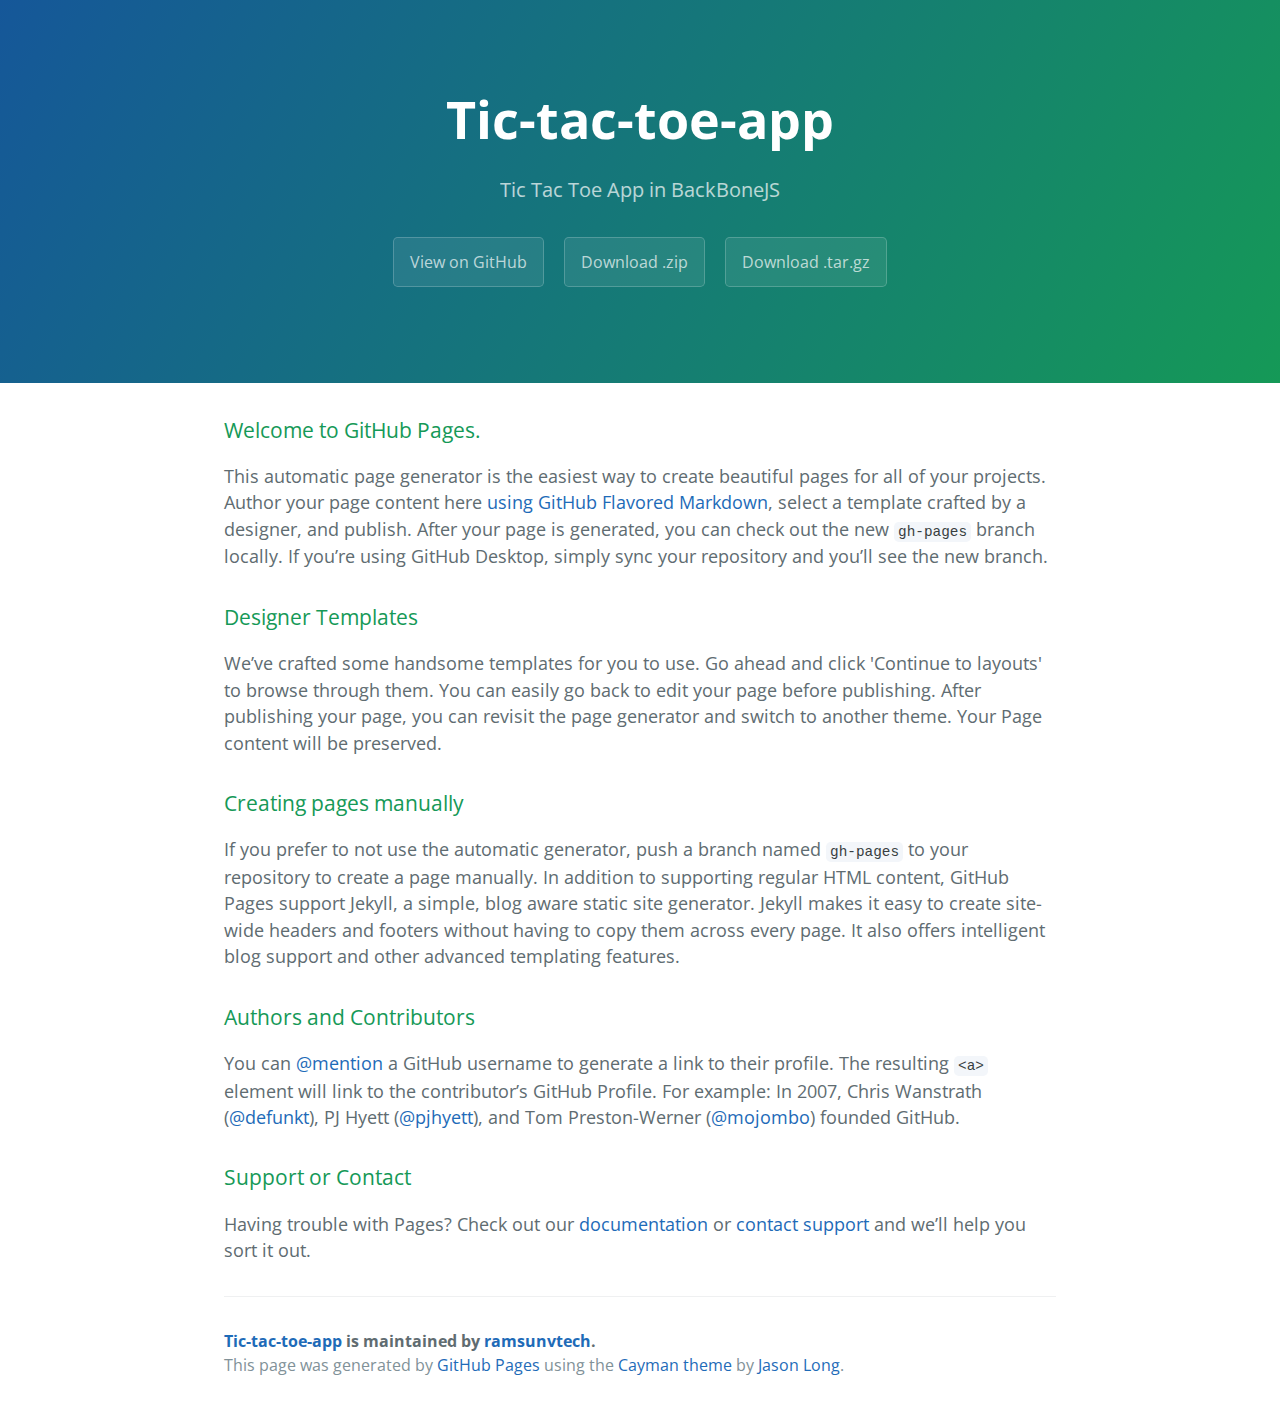
==== index.html @ 04ab01a1 "Create gh-pages branch via GitHub" ====
<!DOCTYPE html>
<html lang="en-us">
  <head>
    <meta charset="UTF-8">
    <title>Tic-tac-toe-app by ramsunvtech</title>
    <meta name="viewport" content="width=device-width, initial-scale=1">
    <link rel="stylesheet" type="text/css" href="stylesheets/normalize.css" media="screen">
    <link href='https://fonts.googleapis.com/css?family=Open+Sans:400,700' rel='stylesheet' type='text/css'>
    <link rel="stylesheet" type="text/css" href="stylesheets/stylesheet.css" media="screen">
    <link rel="stylesheet" type="text/css" href="stylesheets/github-light.css" media="screen">
  </head>
  <body>
    <section class="page-header">
      <h1 class="project-name">Tic-tac-toe-app</h1>
      <h2 class="project-tagline">Tic Tac Toe App in BackBoneJS</h2>
      <a href="https://github.com/ramsunvtech/tic-tac-toe-app" class="btn">View on GitHub</a>
      <a href="https://github.com/ramsunvtech/tic-tac-toe-app/zipball/master" class="btn">Download .zip</a>
      <a href="https://github.com/ramsunvtech/tic-tac-toe-app/tarball/master" class="btn">Download .tar.gz</a>
    </section>

    <section class="main-content">
      <h3>
<a id="welcome-to-github-pages" class="anchor" href="#welcome-to-github-pages" aria-hidden="true"><span class="octicon octicon-link"></span></a>Welcome to GitHub Pages.</h3>

<p>This automatic page generator is the easiest way to create beautiful pages for all of your projects. Author your page content here <a href="https://guides.github.com/features/mastering-markdown/">using GitHub Flavored Markdown</a>, select a template crafted by a designer, and publish. After your page is generated, you can check out the new <code>gh-pages</code> branch locally. If you’re using GitHub Desktop, simply sync your repository and you’ll see the new branch.</p>

<h3>
<a id="designer-templates" class="anchor" href="#designer-templates" aria-hidden="true"><span class="octicon octicon-link"></span></a>Designer Templates</h3>

<p>We’ve crafted some handsome templates for you to use. Go ahead and click 'Continue to layouts' to browse through them. You can easily go back to edit your page before publishing. After publishing your page, you can revisit the page generator and switch to another theme. Your Page content will be preserved.</p>

<h3>
<a id="creating-pages-manually" class="anchor" href="#creating-pages-manually" aria-hidden="true"><span class="octicon octicon-link"></span></a>Creating pages manually</h3>

<p>If you prefer to not use the automatic generator, push a branch named <code>gh-pages</code> to your repository to create a page manually. In addition to supporting regular HTML content, GitHub Pages support Jekyll, a simple, blog aware static site generator. Jekyll makes it easy to create site-wide headers and footers without having to copy them across every page. It also offers intelligent blog support and other advanced templating features.</p>

<h3>
<a id="authors-and-contributors" class="anchor" href="#authors-and-contributors" aria-hidden="true"><span class="octicon octicon-link"></span></a>Authors and Contributors</h3>

<p>You can <a href="https://github.com/blog/821" class="user-mention">@mention</a> a GitHub username to generate a link to their profile. The resulting <code>&lt;a&gt;</code> element will link to the contributor’s GitHub Profile. For example: In 2007, Chris Wanstrath (<a href="https://github.com/defunkt" class="user-mention">@defunkt</a>), PJ Hyett (<a href="https://github.com/pjhyett" class="user-mention">@pjhyett</a>), and Tom Preston-Werner (<a href="https://github.com/mojombo" class="user-mention">@mojombo</a>) founded GitHub.</p>

<h3>
<a id="support-or-contact" class="anchor" href="#support-or-contact" aria-hidden="true"><span class="octicon octicon-link"></span></a>Support or Contact</h3>

<p>Having trouble with Pages? Check out our <a href="https://help.github.com/pages">documentation</a> or <a href="https://github.com/contact">contact support</a> and we’ll help you sort it out.</p>

      <footer class="site-footer">
        <span class="site-footer-owner"><a href="https://github.com/ramsunvtech/tic-tac-toe-app">Tic-tac-toe-app</a> is maintained by <a href="https://github.com/ramsunvtech">ramsunvtech</a>.</span>

        <span class="site-footer-credits">This page was generated by <a href="https://pages.github.com">GitHub Pages</a> using the <a href="https://github.com/jasonlong/cayman-theme">Cayman theme</a> by <a href="https://twitter.com/jasonlong">Jason Long</a>.</span>
      </footer>

    </section>

  
  </body>
</html>
---- stylesheets/stylesheet.css ----
* {
  box-sizing: border-box; }

body {
  padding: 0;
  margin: 0;
  font-family: "Open Sans", "Helvetica Neue", Helvetica, Arial, sans-serif;
  font-size: 16px;
  line-height: 1.5;
  color: #606c71; }

a {
  color: #1e6bb8;
  text-decoration: none; }
  a:hover {
    text-decoration: underline; }

.btn {
  display: inline-block;
  margin-bottom: 1rem;
  color: rgba(255, 255, 255, 0.7);
  background-color: rgba(255, 255, 255, 0.08);
  border-color: rgba(255, 255, 255, 0.2);
  border-style: solid;
  border-width: 1px;
  border-radius: 0.3rem;
  transition: color 0.2s, background-color 0.2s, border-color 0.2s; }
  .btn + .btn {
    margin-left: 1rem; }

.btn:hover {
  color: rgba(255, 255, 255, 0.8);
  text-decoration: none;
  background-color: rgba(255, 255, 255, 0.2);
  border-color: rgba(255, 255, 255, 0.3); }

@media screen and (min-width: 64em) {
  .btn {
    padding: 0.75rem 1rem; } }

@media screen and (min-width: 42em) and (max-width: 64em) {
  .btn {
    padding: 0.6rem 0.9rem;
    font-size: 0.9rem; } }

@media screen and (max-width: 42em) {
  .btn {
    display: block;
    width: 100%;
    padding: 0.75rem;
    font-size: 0.9rem; }
    .btn + .btn {
      margin-top: 1rem;
      margin-left: 0; } }

.page-header {
  color: #fff;
  text-align: center;
  background-color: #159957;
  background-image: linear-gradient(120deg, #155799, #159957); }

@media screen and (min-width: 64em) {
  .page-header {
    padding: 5rem 6rem; } }

@media screen and (min-width: 42em) and (max-width: 64em) {
  .page-header {
    padding: 3rem 4rem; } }

@media screen and (max-width: 42em) {
  .page-header {
    padding: 2rem 1rem; } }

.project-name {
  margin-top: 0;
  margin-bottom: 0.1rem; }

@media screen and (min-width: 64em) {
  .project-name {
    font-size: 3.25rem; } }

@media screen and (min-width: 42em) and (max-width: 64em) {
  .project-name {
    font-size: 2.25rem; } }

@media screen and (max-width: 42em) {
  .project-name {
    font-size: 1.75rem; } }

.project-tagline {
  margin-bottom: 2rem;
  font-weight: normal;
  opacity: 0.7; }

@media screen and (min-width: 64em) {
  .project-tagline {
    font-size: 1.25rem; } }

@media screen and (min-width: 42em) and (max-width: 64em) {
  .project-tagline {
    font-size: 1.15rem; } }

@media screen and (max-width: 42em) {
  .project-tagline {
    font-size: 1rem; } }

.main-content :first-child {
  margin-top: 0; }
.main-content img {
  max-width: 100%; }
.main-content h1, .main-content h2, .main-content h3, .main-content h4, .main-content h5, .main-content h6 {
  margin-top: 2rem;
  margin-bottom: 1rem;
  font-weight: normal;
  color: #159957; }
.main-content p {
  margin-bottom: 1em; }
.main-content code {
  padding: 2px 4px;
  font-family: Consolas, "Liberation Mono", Menlo, Courier, monospace;
  font-size: 0.9rem;
  color: #383e41;
  background-color: #f3f6fa;
  border-radius: 0.3rem; }
.main-content pre {
  padding: 0.8rem;
  margin-top: 0;
  margin-bottom: 1rem;
  font: 1rem Consolas, "Liberation Mono", Menlo, Courier, monospace;
  color: #567482;
  word-wrap: normal;
  background-color: #f3f6fa;
  border: solid 1px #dce6f0;
  border-radius: 0.3rem; }
  .main-content pre > code {
    padding: 0;
    margin: 0;
    font-size: 0.9rem;
    color: #567482;
    word-break: normal;
    white-space: pre;
    background: transparent;
    border: 0; }
.main-content .highlight {
  margin-bottom: 1rem; }
  .main-content .highlight pre {
    margin-bottom: 0;
    word-break: normal; }
.main-content .highlight pre, .main-content pre {
  padding: 0.8rem;
  overflow: auto;
  font-size: 0.9rem;
  line-height: 1.45;
  border-radius: 0.3rem; }
.main-content pre code, .main-content pre tt {
  display: inline;
  max-width: initial;
  padding: 0;
  margin: 0;
  overflow: initial;
  line-height: inherit;
  word-wrap: normal;
  background-color: transparent;
  border: 0; }
  .main-content pre code:before, .main-content pre code:after, .main-content pre tt:before, .main-content pre tt:after {
    content: normal; }
.main-content ul, .main-content ol {
  margin-top: 0; }
.main-content blockquote {
  padding: 0 1rem;
  margin-left: 0;
  color: #819198;
  border-left: 0.3rem solid #dce6f0; }
  .main-content blockquote > :first-child {
    margin-top: 0; }
  .main-content blockquote > :last-child {
    margin-bottom: 0; }
.main-content table {
  display: block;
  width: 100%;
  overflow: auto;
  word-break: normal;
  word-break: keep-all; }
  .main-content table th {
    font-weight: bold; }
  .main-content table th, .main-content table td {
    padding: 0.5rem 1rem;
    border: 1px solid #e9ebec; }
.main-content dl {
  padding: 0; }
  .main-content dl dt {
    padding: 0;
    margin-top: 1rem;
    font-size: 1rem;
    font-weight: bold; }
  .main-content dl dd {
    padding: 0;
    margin-bottom: 1rem; }
.main-content hr {
  height: 2px;
  padding: 0;
  margin: 1rem 0;
  background-color: #eff0f1;
  border: 0; }

@media screen and (min-width: 64em) {
  .main-content {
    max-width: 64rem;
    padding: 2rem 6rem;
    margin: 0 auto;
    font-size: 1.1rem; } }

@media screen and (min-width: 42em) and (max-width: 64em) {
  .main-content {
    padding: 2rem 4rem;
    font-size: 1.1rem; } }

@media screen and (max-width: 42em) {
  .main-content {
    padding: 2rem 1rem;
    font-size: 1rem; } }

.site-footer {
  padding-top: 2rem;
  margin-top: 2rem;
  border-top: solid 1px #eff0f1; }

.site-footer-owner {
  display: block;
  font-weight: bold; }

.site-footer-credits {
  color: #819198; }

@media screen and (min-width: 64em) {
  .site-footer {
    font-size: 1rem; } }

@media screen and (min-width: 42em) and (max-width: 64em) {
  .site-footer {
    font-size: 1rem; } }

@media screen and (max-width: 42em) {
  .site-footer {
    font-size: 0.9rem; } }
---- stylesheets/github-light.css ----
/*
   Copyright 2014 GitHub Inc.

   Licensed under the Apache License, Version 2.0 (the "License");
   you may not use this file except in compliance with the License.
   You may obtain a copy of the License at

       http://www.apache.org/licenses/LICENSE-2.0

   Unless required by applicable law or agreed to in writing, software
   distributed under the License is distributed on an "AS IS" BASIS,
   WITHOUT WARRANTIES OR CONDITIONS OF ANY KIND, either express or implied.
   See the License for the specific language governing permissions and
   limitations under the License.

*/

.pl-c /* comment */ {
  color: #969896;
}

.pl-c1      /* constant, markup.raw, meta.diff.header, meta.module-reference, meta.property-name, support, support.constant, support.variable, variable.other.constant */,
.pl-s .pl-v /* string variable */ {
  color: #0086b3;
}

.pl-e  /* entity */,
.pl-en /* entity.name */ {
  color: #795da3;
}

.pl-s .pl-s1 /* string source */,
.pl-smi      /* storage.modifier.import, storage.modifier.package, storage.type.java, variable.other, variable.parameter.function */ {
  color: #333;
}

.pl-ent /* entity.name.tag */ {
  color: #63a35c;
}

.pl-k /* keyword, storage, storage.type */ {
  color: #a71d5d;
}

.pl-pds              /* punctuation.definition.string, string.regexp.character-class */,
.pl-s                /* string */,
.pl-s .pl-pse .pl-s1 /* string punctuation.section.embedded source */,
.pl-sr               /* string.regexp */,
.pl-sr .pl-cce       /* string.regexp constant.character.escape */,
.pl-sr .pl-sra       /* string.regexp string.regexp.arbitrary-repitition */,
.pl-sr .pl-sre       /* string.regexp source.ruby.embedded */ {
  color: #183691;
}

.pl-v /* variable */ {
  color: #ed6a43;
}

.pl-id /* invalid.deprecated */ {
  color: #b52a1d;
}

.pl-ii /* invalid.illegal */ {
  background-color: #b52a1d;
  color: #f8f8f8;
}

.pl-sr .pl-cce /* string.regexp constant.character.escape */ {
  color: #63a35c;
  font-weight: bold;
}

.pl-ml /* markup.list */ {
  color: #693a17;
}

.pl-mh        /* markup.heading */,
.pl-mh .pl-en /* markup.heading entity.name */,
.pl-ms        /* meta.separator */ {
  color: #1d3e81;
  font-weight: bold;
}

.pl-mq /* markup.quote */ {
  color: #008080;
}

.pl-mi /* markup.italic */ {
  color: #333;
  font-style: italic;
}

.pl-mb /* markup.bold */ {
  color: #333;
  font-weight: bold;
}

.pl-md /* markup.deleted, meta.diff.header.from-file */ {
  background-color: #ffecec;
  color: #bd2c00;
}

.pl-mi1 /* markup.inserted, meta.diff.header.to-file */ {
  background-color: #eaffea;
  color: #55a532;
}

.pl-mdr /* meta.diff.range */ {
  color: #795da3;
  font-weight: bold;
}

.pl-mo /* meta.output */ {
  color: #1d3e81;
}
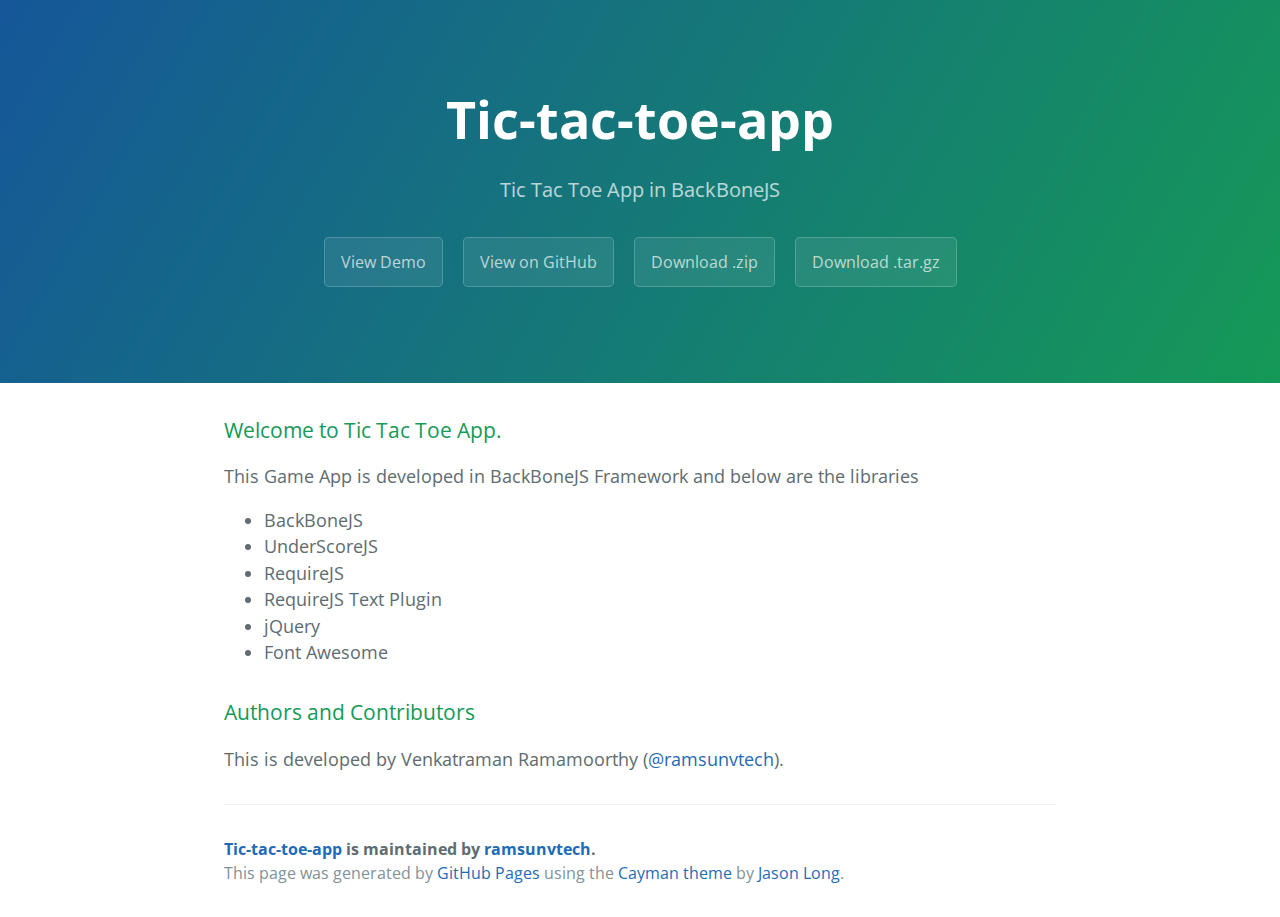
==== commit f3f614ed: "Updated the Index Page" ====
--- a/index.html
+++ b/index.html
@@ -13,6 +13,7 @@
     <section class="page-header">
       <h1 class="project-name">Tic-tac-toe-app</h1>
       <h2 class="project-tagline">Tic Tac Toe App in BackBoneJS</h2>
+      <a href="https://github.com/ramsunvtech/tic-tac-toe-app/demo/backbonejs" class="btn">View Demo</a>
       <a href="https://github.com/ramsunvtech/tic-tac-toe-app" class="btn">View on GitHub</a>
       <a href="https://github.com/ramsunvtech/tic-tac-toe-app/zipball/master" class="btn">Download .zip</a>
       <a href="https://github.com/ramsunvtech/tic-tac-toe-app/tarball/master" class="btn">Download .tar.gz</a>
@@ -20,38 +21,31 @@
 
     <section class="main-content">
       <h3>
-<a id="welcome-to-github-pages" class="anchor" href="#welcome-to-github-pages" aria-hidden="true"><span class="octicon octicon-link"></span></a>Welcome to GitHub Pages.</h3>
+        <a id="welcome-to-github-pages" class="anchor" href="#welcome-to-github-pages" aria-hidden="true"><span class="octicon octicon-link"></span></a>Welcome to Tic Tac Toe App.
+      </h3>
 
-<p>This automatic page generator is the easiest way to create beautiful pages for all of your projects. Author your page content here <a href="https://guides.github.com/features/mastering-markdown/">using GitHub Flavored Markdown</a>, select a template crafted by a designer, and publish. After your page is generated, you can check out the new <code>gh-pages</code> branch locally. If you’re using GitHub Desktop, simply sync your repository and you’ll see the new branch.</p>
+      <p>This Game App is developed in BackBoneJS Framework and below are the libraries</p>
+      <ul>
+        <li>BackBoneJS</li>
+        <li>UnderScoreJS</li>
+        <li>RequireJS</li>
+        <li>RequireJS Text Plugin</li>
+        <li>jQuery</li>
+        <li>Font Awesome</li>
+      </ul>
 
-<h3>
-<a id="designer-templates" class="anchor" href="#designer-templates" aria-hidden="true"><span class="octicon octicon-link"></span></a>Designer Templates</h3>
+      <h3>
+        <a id="authors-and-contributors" class="anchor" href="https://github.com/ramsunvtech" aria-hidden="true"><span class="octicon octicon-link"></span></a>Authors and Contributors
+      </h3>
 
-<p>We’ve crafted some handsome templates for you to use. Go ahead and click 'Continue to layouts' to browse through them. You can easily go back to edit your page before publishing. After publishing your page, you can revisit the page generator and switch to another theme. Your Page content will be preserved.</p>
-
-<h3>
-<a id="creating-pages-manually" class="anchor" href="#creating-pages-manually" aria-hidden="true"><span class="octicon octicon-link"></span></a>Creating pages manually</h3>
-
-<p>If you prefer to not use the automatic generator, push a branch named <code>gh-pages</code> to your repository to create a page manually. In addition to supporting regular HTML content, GitHub Pages support Jekyll, a simple, blog aware static site generator. Jekyll makes it easy to create site-wide headers and footers without having to copy them across every page. It also offers intelligent blog support and other advanced templating features.</p>
-
-<h3>
-<a id="authors-and-contributors" class="anchor" href="#authors-and-contributors" aria-hidden="true"><span class="octicon octicon-link"></span></a>Authors and Contributors</h3>
-
-<p>You can <a href="https://github.com/blog/821" class="user-mention">@mention</a> a GitHub username to generate a link to their profile. The resulting <code>&lt;a&gt;</code> element will link to the contributor’s GitHub Profile. For example: In 2007, Chris Wanstrath (<a href="https://github.com/defunkt" class="user-mention">@defunkt</a>), PJ Hyett (<a href="https://github.com/pjhyett" class="user-mention">@pjhyett</a>), and Tom Preston-Werner (<a href="https://github.com/mojombo" class="user-mention">@mojombo</a>) founded GitHub.</p>
-
-<h3>
-<a id="support-or-contact" class="anchor" href="#support-or-contact" aria-hidden="true"><span class="octicon octicon-link"></span></a>Support or Contact</h3>
-
-<p>Having trouble with Pages? Check out our <a href="https://help.github.com/pages">documentation</a> or <a href="https://github.com/contact">contact support</a> and we’ll help you sort it out.</p>
+      <p>This is developed by Venkatraman Ramamoorthy (<a href="https://github.com/ramsunvtech" class="user-mention">@ramsunvtech</a>).</p>
 
       <footer class="site-footer">
         <span class="site-footer-owner"><a href="https://github.com/ramsunvtech/tic-tac-toe-app">Tic-tac-toe-app</a> is maintained by <a href="https://github.com/ramsunvtech">ramsunvtech</a>.</span>
 
         <span class="site-footer-credits">This page was generated by <a href="https://pages.github.com">GitHub Pages</a> using the <a href="https://github.com/jasonlong/cayman-theme">Cayman theme</a> by <a href="https://twitter.com/jasonlong">Jason Long</a>.</span>
       </footer>
-
     </section>
-
   
   </body>
 </html>
